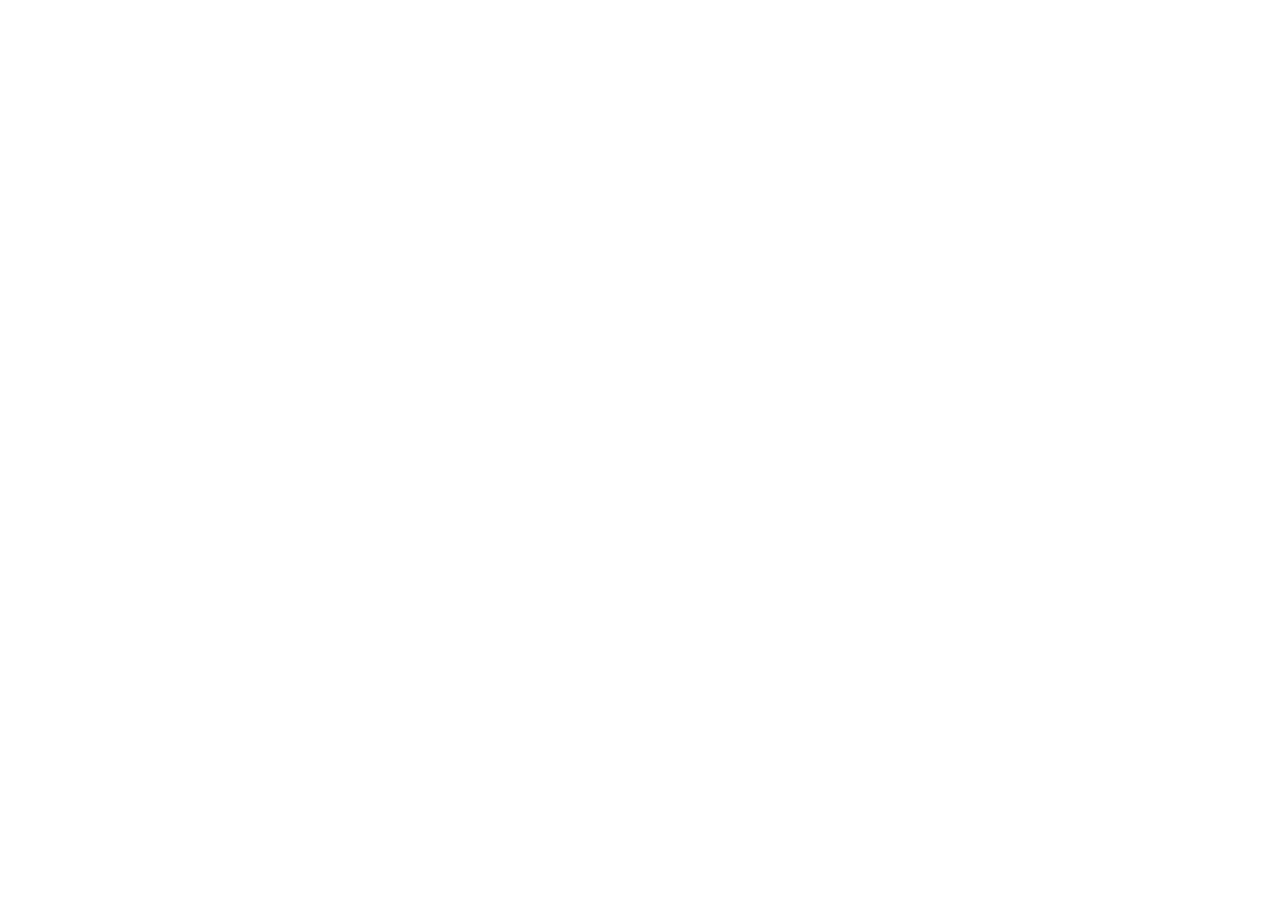
==== game.html @ 021c060b "Add files via upload" ====
<!DOCTYPE html>
<html lang="en">
<head>
    <meta charset="UTF-8">
    <meta http-equiv="X-UA-Compatible" content="IE=edge">
    <meta name="viewport" content="width=device-width, initial-scale=1.0">
    <title>Компьютерная графика</title>
    <link rel="stylesheet" href="gamecss.css">
</head>
<body>
    <canvas class="gameView" id="gameView" width="1280" height="720"></canvas>
    <script src="gamescr.js"></script>
</body>
</html>
---- gamecss.css ----
.gameView {
    position: absolute;
    left: 50%;
    top: 50%;
    width: 100%;
    height: 100%;
    transform: translate(-50%, -50%);
    text-align: center;
}

.play {
    background-color: #00d31c;
    text-transform: uppercase;
    color: rgb(255, 255, 255);
    font-family: inherit;
    border: none;
    border-radius: 5px;
    font-size: 1rem;
    padding: 0.5rem;
    cursor: pointer;
    width: 170px;
    height: 50px;
    filter: blur(0px);

    transition: background-color 0.5s, filter 0.5s;
}

.play:hover {
    filter: blur(1px);
    background-color: #009414;
}
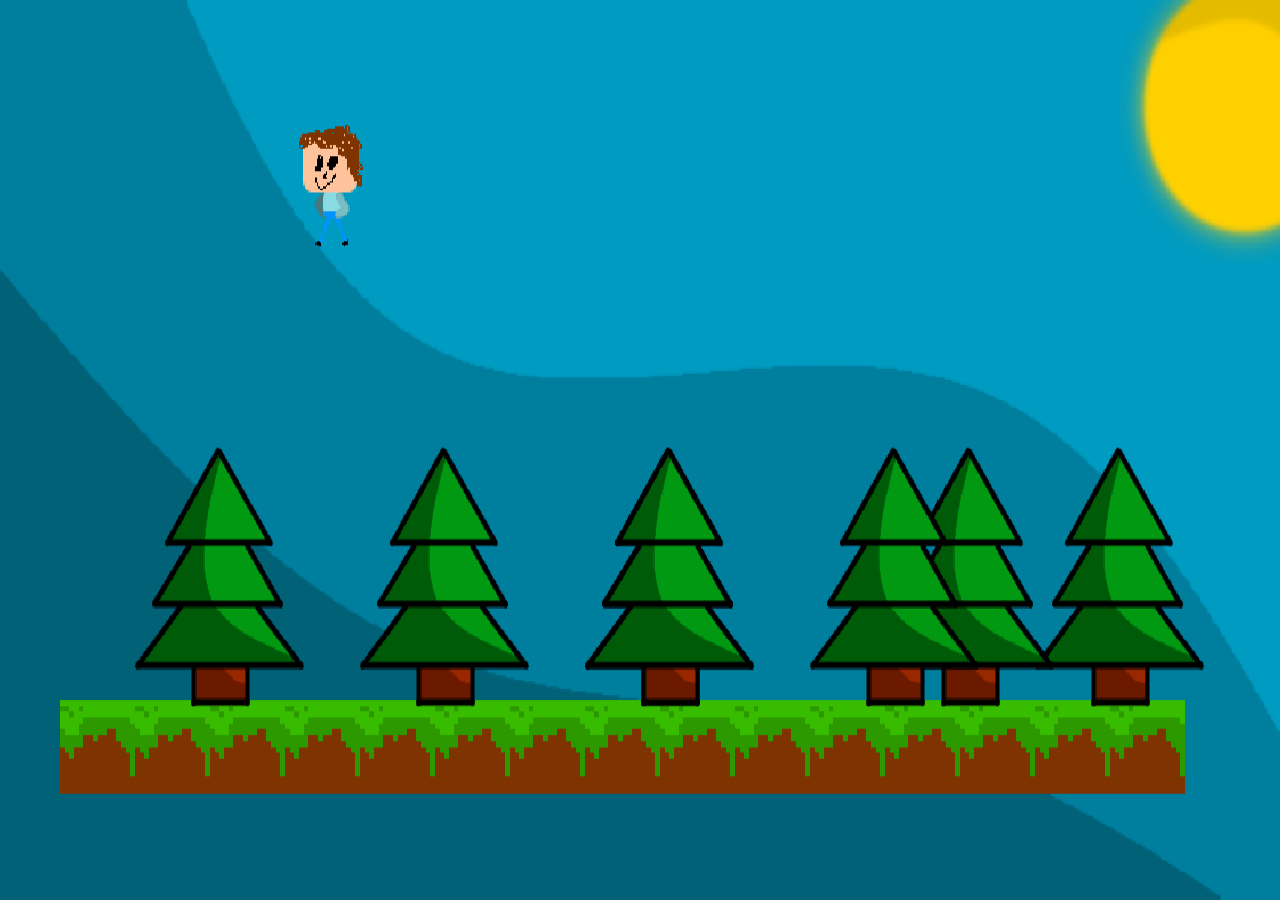
==== commit b74607c5: "sdads" ====
--- a/game.html
+++ b/game.html
@@ -11,4 +11,6 @@
     <canvas class="gameView" id="gameView" width="1280" height="720"></canvas>
     <script src="gamescr.js"></script>
 </body>
-</html>+</html>
+
+
--- a/gamecss.css
+++ b/gamecss.css
@@ -28,4 +28,5 @@
 .play:hover {
     filter: blur(1px);
     background-color: #009414;
-}+}     
+
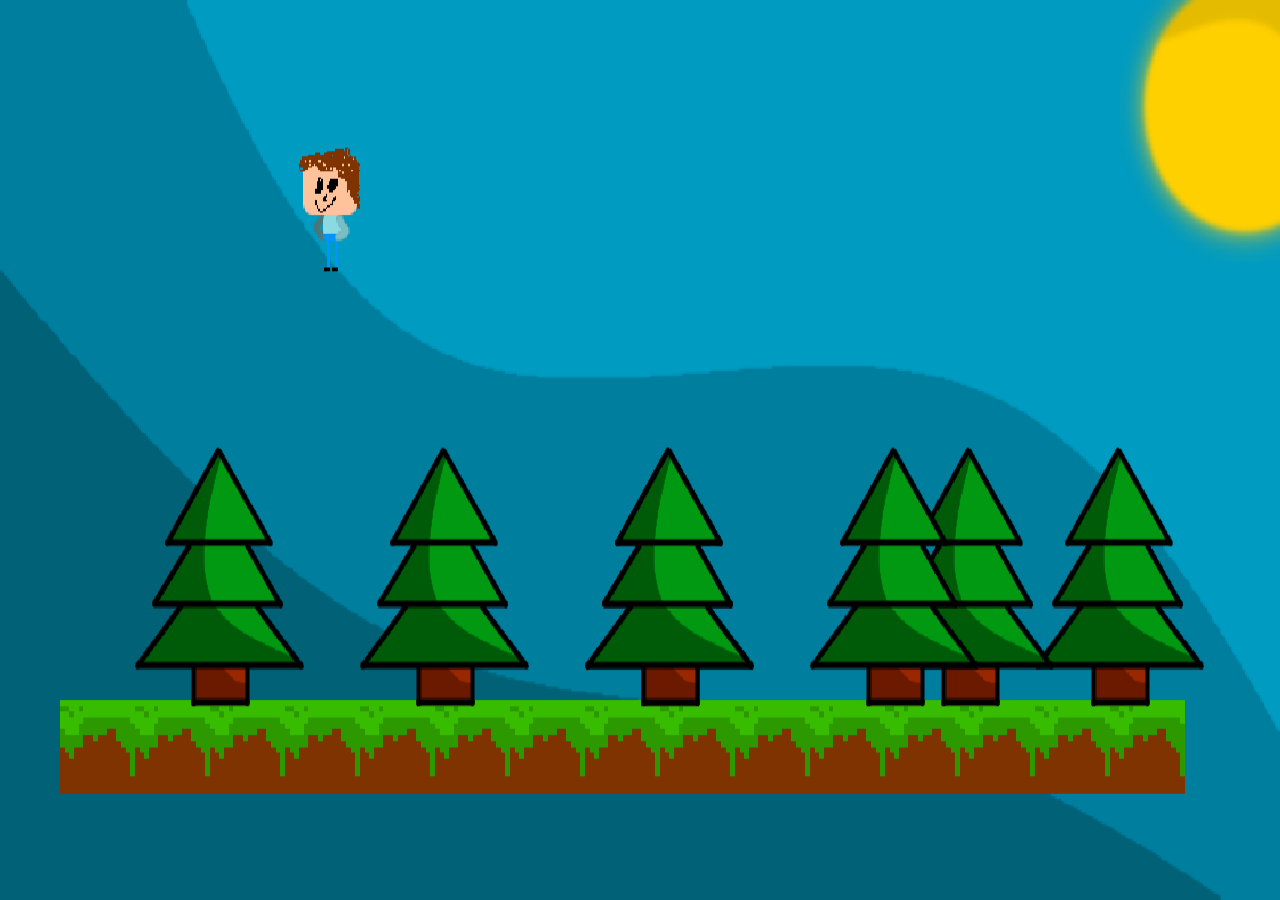
==== commit 933818f3: "fixed" ====
--- a/game.html
+++ b/game.html
@@ -12,5 +12,3 @@
     <script src="gamescr.js"></script>
 </body>
 </html>
-
-
--- a/gamecss.css
+++ b/gamecss.css
@@ -28,5 +28,4 @@
 .play:hover {
     filter: blur(1px);
     background-color: #009414;
-}     
-
+}
